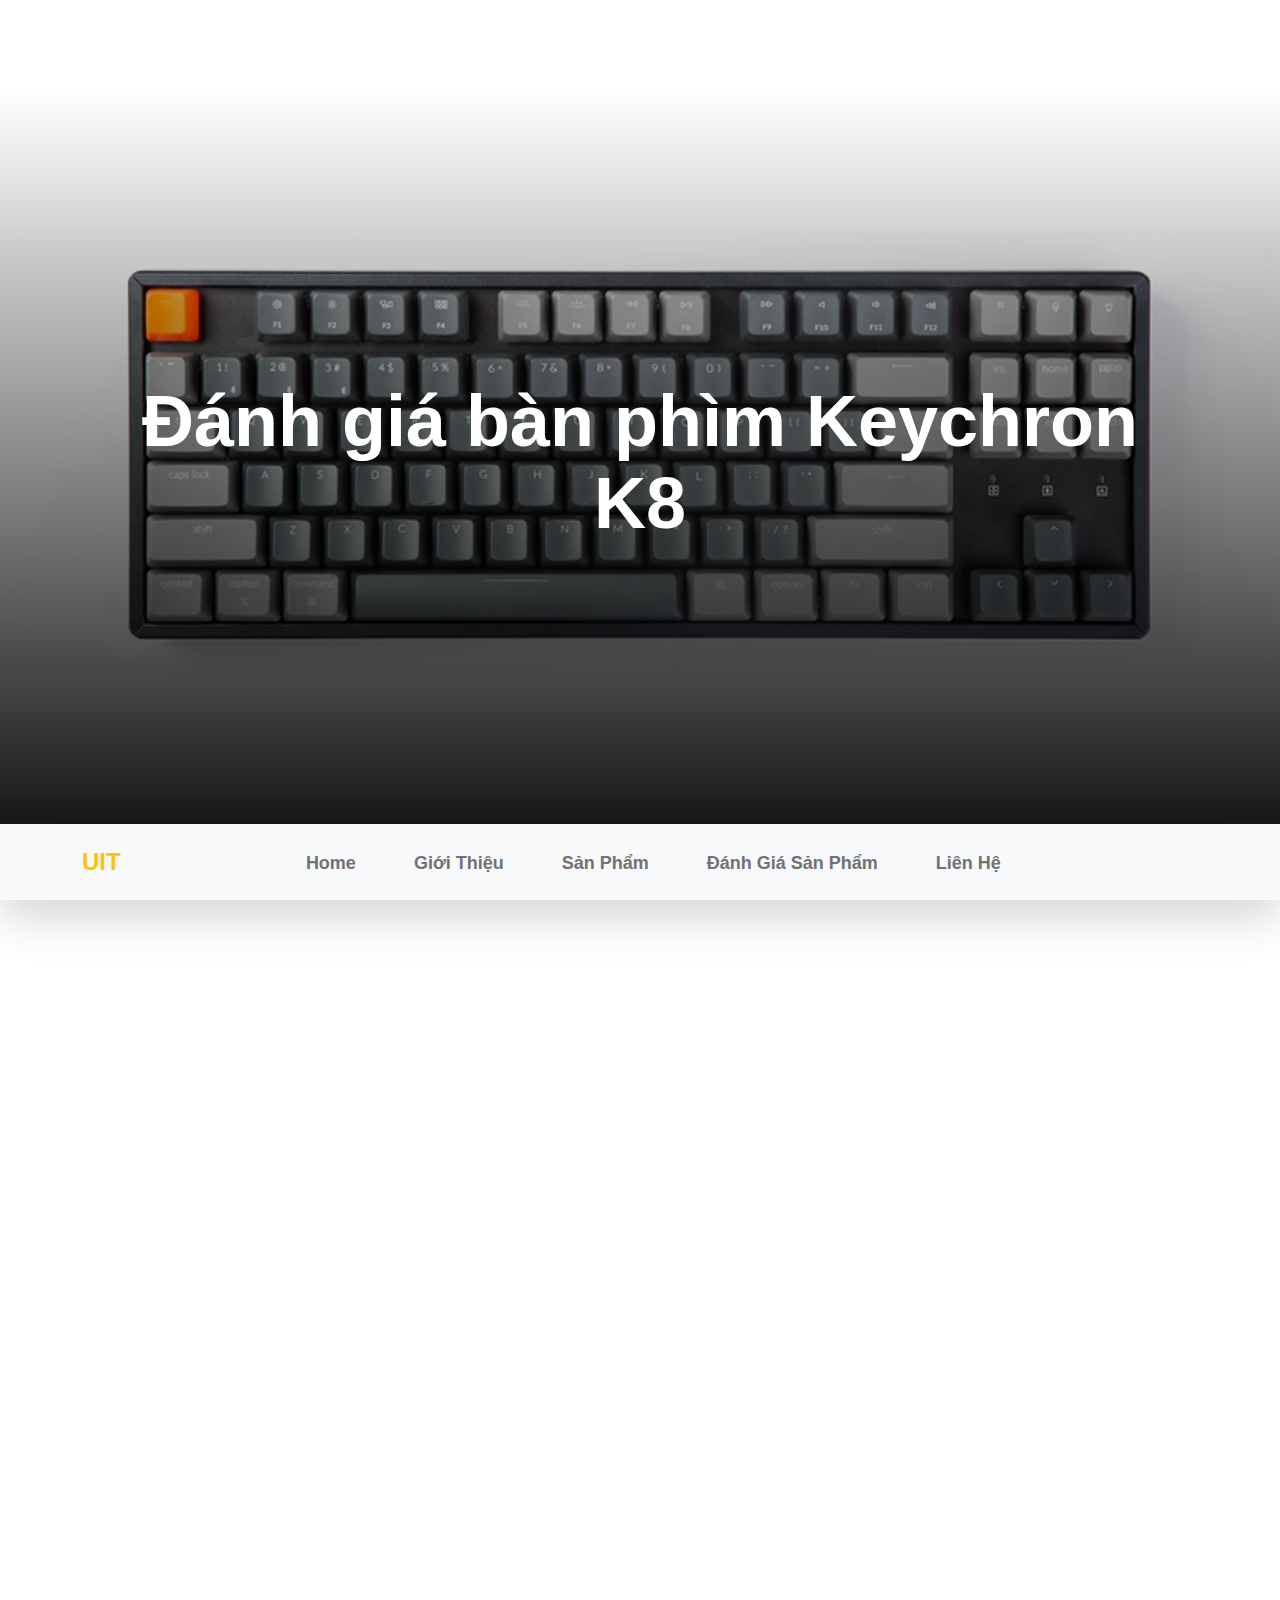
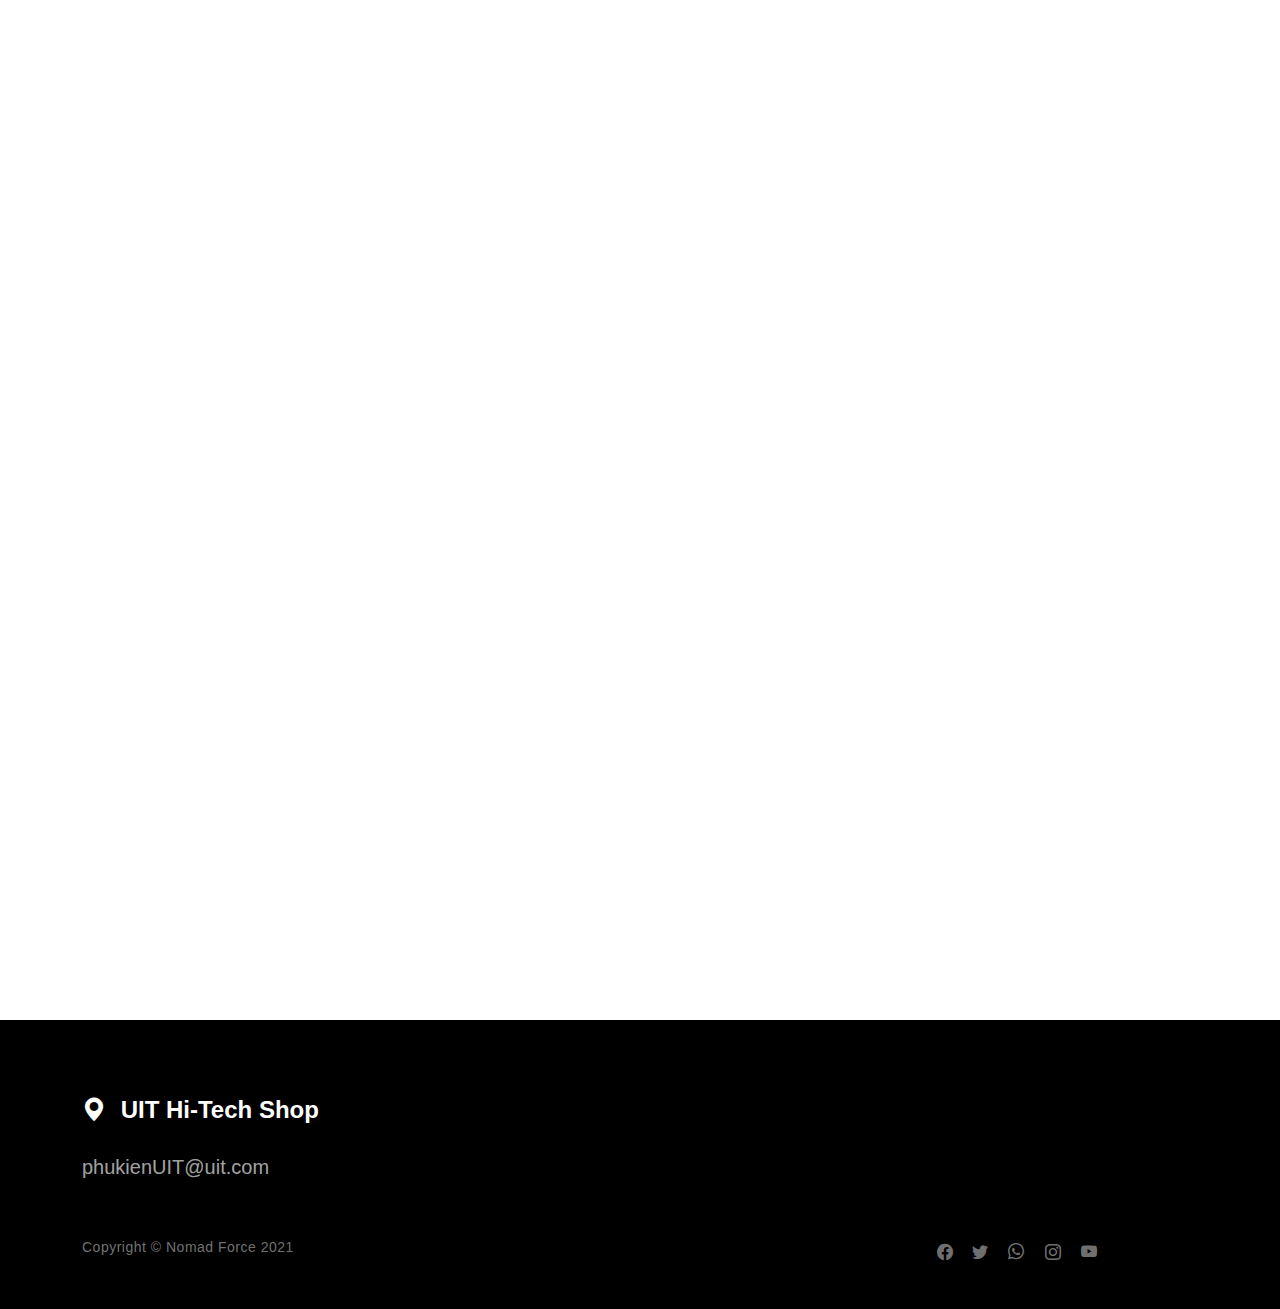
==== review-KeychronK8.html @ 6adf9976 "initial commit" ====
<!doctype html>
<html lang="vn">
    <head>
        <meta charset="utf-8">
        <meta name="viewport" content="width=device-width, initial-scale=1">

        <meta name="description" content="">
        <meta name="author" content="">

        <title>Đánh giá bàn phím Keychron K8</title>

        <!-- CSS FILES -->
        <link rel="preconnect" href="https://fonts.googleapis.com">
        <link rel="preconnect" href="https://fonts.gstatic.com" crossorigin>
        <link href="https://fonts.googleapis.com/css2?family=Roboto:wght@100;300;400;700;900&display=swap" rel="stylesheet">
        
        <link href="css/bootstrap.min.css" rel="stylesheet">
        <link href="css/bootstrap-icons.css" rel="stylesheet">

        <link rel="stylesheet" href="css/magnific-popup.css">

        <link href="css/aos.css" rel="stylesheet">

        <link href="css/templatemo-nomad-force.css" rel="stylesheet">
    </head>
    
    <body>
    
        <main>

            <section class="hero" id="hero">
                <div class="heroText">
                    <h1 class="news-detail-title text-white mt-lg-5 mb-lg-4" data-aos="zoom-in" data-aos-delay="300">
                        Đánh giá bàn phìm Keychron K8
                    </h1>
                </div>

                <div class="videoWrapper">
                    <img src="images/uit/reviewBanPhim.jpeg" class="img-fluid news-detail-image" alt="Đánh giá Keychron K8">
                </div>

                <div class="overlay"></div>
            </section>

            <nav class="navbar navbar-expand-lg bg-light shadow-lg">
                <div class="container">
                    <a class="navbar-brand" href="index.html">
                        <strong>UIT</strong>
                    </a>

                    <button class="navbar-toggler" type="button" data-bs-toggle="collapse" data-bs-target="#navbarNav" aria-controls="navbarNav" aria-expanded="false" aria-label="Toggle navigation">
                        <span class="navbar-toggler-icon"></span>
                    </button>

                    <div class="collapse navbar-collapse" id="navbarNav">
                        <ul class="navbar-nav mx-auto">
                            <li class="nav-item active">
                                <a class="nav-link" href="index.html">Home</a>
                            </li>

                            <li class="nav-item">
                                <a class="nav-link" href="#about">Giới Thiệu</a>
                            </li>

                            <li class="nav-item">
                                <a class="nav-link" href="#portfolio">Sản Phẩm</a>
                            </li>

                            <li class="nav-item">
                                <a class="nav-link" href="#news">Đánh Giá Sản Phẩm</a>
                            </li>

                            <li class="nav-item">
                                <a class="nav-link" href="#contact">Liên Hệ</a>
                            </li>
                        </ul>
                    </div>
                </div>
            </nav>

            <section class="news-detail section-padding">
                <div class="container">
                    <div class="row">
                        <div class="col-lg-8 col-10 mx-auto">
                            <h2 class="mb-3" data-aos="fade-up">Bàn phím cơ tốt nhất cho sinh viên UIT</h2>

                            <p class="me-4" data-aos="fade-up">Keychron K8 là một trong những sản phẩm phổ biến nhất từ một công ty đã nổi tiếng về việc xây dựng các bo mạch chất lượng cao, giá cả hợp lý, và là sự lựa chọn tốt cho việc làm quen bàn phím cơ của các sinh viên ngành công nghệ thông tin ở UIT.</p>

                            <p data-aos="fade-up">Hãy xem liệu sự cân bằng về kích thước, chắc năng và giá cả của K8 có thể thay đổi những hoài nghi về bàn phím cơ giá rẻ hay không?</p>

                            <div class="clearfix my-4 mt-lg-0 mt-5">
                                <div class="col-md-6 float-md-end mb-3 ms-md-3" data-aos="fade-up">
                                    <figure class="figure">
                                        <img src="images/uit/keychronK8_1.jpeg" class="img-fluid news-image" alt="Bàn phím Keychron K8 UIT">

                                        <figcaption class="figure-caption text-end">Các kết nối trên  Keychron K8</figcaption>
                                    </figure>
                                </div>

                                  <p data-aos="fade-up">
                                  Keychron K8 được biết đến như một bàn phím "không phím". Nó thu nhỏ bố cục có kích thước đầy đủ bằng cách bỏ qua bàn phím số. Định dạng này là một lựa chọn phổ biến cho những người có không gian bàn làm việc hạn chế và bất kỳ ai muốn có không gian rộng rãi hơn một chút. Tôi tin rằng đó là sự cân bằng tốt nhất cho bất kỳ ai thực hiện bất kỳ công việc soạn thảo văn bản nghiêm túc nào, do việc bao gồm các phím như home / end, pg lên / xuống và xóa, mà các yếu tố hình thức nhỏ hơn như bàn phím 65% và 60% thiếu. 
                                  </p>

                                  <p data-aos="fade-up">
                                  Các tùy chọn kết nối của bàn phím bao gồm chế độ có dây và chế độ không dây Bluetooth. Bạn có thể chuyển đổi giữa những thứ này bằng cách sử dụng công tắc ba chiều ở cạnh trái của bảng. Ở đó, bạn cũng sẽ tìm thấy cổng sạc / dữ liệu USB-C của thiết bị và một công tắc thứ hai cho phép bạn chọn Windows / Android hoặc MacOS. Thao tác này sẽ cấu hình lại hàng phím dưới cùng để tạo ra tiêu chuẩn đầu vào cho hệ điều hành đã chọn (Ctrl trên Windows so với Cmd trên MacOS, v.v.).
                                  </p>

                                  <p data-aos="fade-up">
                                  CK8 bao gồm một dây USB-C bện với đầu nối góc phải giúp cổng bên trái được đặt hơi kỳ lạ của nó bớt rắc rối bằng cách hướng cáp về phía màn hình của bạn. Tất nhiên, nếu bạn đang sử dụng bàn phím ở chế độ Bluetooth, thì cáp đó sẽ không xuất hiện thường xuyên.
                                  </p>

                                  <p data-aos="fade-up">
                                  Hãy nhớ rằng, tất cả tình yêu này dành cho một bo mạch bao gồm ba cấu hình công tắc khác nhau, một số trong số đó có sẵn với giá chỉ 69 đô la, và thậm chí còn thấp hơn trong đợt giảm giá phù hợp. Nếu bạn đã từng tò mò về bàn phím cơ học, hoặc ngay cả khi bạn vừa mới phát hiện ra chúng tồn tại khi đọc bài đánh giá này, thì tôi không thể nghĩ ra nơi nào tốt hơn để tham gia vào sở thích này hơn chiếc bàn phím cơ được chế tạo tốt, cực kỳ linh hoạt và thỏa mãn đáng kinh ngạc. Keychron K8.
                                  </p>
                            </div>

                            <div class="social-share d-flex mt-5">
                                <span class="me-4" data-aos="zoom-in">Chia sẽ bài đánh giá này:</span>

                                <a href="#" class="social-share-icon bi-facebook" data-aos="zoom-in"></a>

                                <a href="#" class="social-share-icon bi-twitter mx-3" data-aos="zoom-in"></a>

                                <a href="#" class="social-share-icon bi-envelope" data-aos="zoom-in"></a>
                            </div>
                        </div>

                    </div>
                </div>
            </section>
        </main>

        <footer class="site-footer">
            <div class="container">
                <div class="row">

                    <div class="col-12">
                        <h5 class="text-white">
                            <i class="bi-geo-alt-fill me-2"></i>
                            UIT Hi-Tech Shop
                        </h5>

                        <a href="mailto:info@company.com" class="custom-link mt-3 mb-5">
                            phukienUIT@uit.com
                        </a>
                    </div>

                    <div class="col-6">
                        <p class="copyright-text mb-0">Copyright © Nomad Force 2021</p>
                    </div>

                    <div class="col-lg-3 col-5 ms-auto">
                        <ul class="social-icon">
                            <li><a href="#" class="social-icon-link bi-facebook"></a></li>

                            <li><a href="#" class="social-icon-link bi-twitter"></a></li>

                            <li><a href="#" class="social-icon-link bi-whatsapp"></a></li>

                            <li><a href="#" class="social-icon-link bi-instagram"></a></li>

                            <li><a href="#" class="social-icon-link bi-youtube"></a></li>
                        </ul>
                    </div>

                </div>
            </section>
        </footer>

        <!-- JAVASCRIPT FILES -->
        <script src="js/jquery.min.js"></script>
        <script src="js/bootstrap.bundle.min.js"></script>
        <script src="js/jquery.sticky.js"></script>
        <script src="js/aos.js"></script>
        <script src="js/jquery.magnific-popup.min.js"></script>
        <script src="js/magnific-popup-options.js"></script>
        <script src="js/scrollspy.min.js"></script>
        <script src="js/custom.js"></script>

    </body>
</html>
---- css/templatemo-nomad-force.css ----
/*

TemplateMo 567 Nomad Force

https://templatemo.com/tm-567-nomad-force

*/

/*---------------------------------------
  CUSTOM PROPERTIES ( VARIABLES )             
-----------------------------------------*/
:root {
  --white-color:                  #FFFFFF;
  --primary-color:                #ffc107;
  --section-bg-color:             #f9f9f9;
  --dark-color:                   #000000;
  --grey-color:                   #fcfeff;
  --text-secondary-white-color:   rgba(255, 255, 255, 0.98);
  --title-color:                  #565758;
  --p-color:                      #717275;

  --body-font-family:           'Noto Sans JP', sans-serif;

  --h1-font-size:               72px;
  --h2-font-size:               42px;
  --h3-font-size:               36px;
  --h4-font-size:               32px;
  --h5-font-size:               24px;
  --h6-font-size:               22px;
  --p-font-size:                20px;
  --copyright-text-font-size:   14px;
  --custom-link-font-size:      12px;

  --font-weight-light:          300;
  --font-weight-normal:         400;
  --font-weight-bold:           700;
  --font-weight-black:          900;
}

body,
html {
  height: 100%;
}

body {
    background: var(--white-color);
    font-family: var(--body-font-family);    
    position: relative;
}

/*---------------------------------------
  TYPOGRAPHY               
-----------------------------------------*/

h2,
h3,
h4,
h5,
h6 {
  color: var(--dark-color);
  line-height: inherit;
}

h1,
h2,
h3,
h4,
h5,
h6 {
  font-weight: var(--font-weight-bold);
}

h1,
h2 {
  font-weight: var(--font-weight-black);
}

h1 {
  font-size: var(--h1-font-size);
  line-height: normal;
}

h2 {
  font-size: var(--h2-font-size);
}

h3 {
  font-size: var(--h3-font-size);
}

h4 {
  font-size: var(--h4-font-size);
}

h5 {
  font-size: var(--h5-font-size);
}

h6 {
  font-size: var(--h6-font-size);
}

p {
  color: var(--p-color);
  font-size: var(--p-font-size);
  font-weight: var(--font-weight-light);
  letter-spacing: 0.5px;
}

.text-secondary-white-color {
  color: var(--text-secondary-white-color);
}

a, 
button {
  touch-action: manipulation;
  transition: all 0.3s;
}

a {
  color: var(--p-color);
  text-decoration: none;
}

a:hover {
  color: var(--primary-color);
}

::selection {
  background: var(--dark-color);
  color: var(--white-color);
}

.custom-underline {
  border-bottom: 2px solid var(--white-color);
  color: var(--white-color);
  padding-bottom: 4px;
}

.overlay {
  background: linear-gradient(to top, #000, transparent 90%);
  position: absolute;
  top: 0;
  right: 0;
  bottom: 0;
  left: 0;
}

/*---------------------------------------
  CUSTOM LINK               
-----------------------------------------*/
.custom-links {
  max-width: 230px;
}

.custom-link {
  position: relative;
  overflow: hidden;
  z-index: 1;
  display: inline-block;
  transition: all .3s cubic-bezier(.645,.045,.355,1);
}

.custom-link::after {
  content: "";
  width: 0;
  height: 2px;
  bottom: 0;
  position: absolute;
  left: auto;
  right: 0;
  z-index: -1;
  transition: width .6s cubic-bezier(.25,.8,.25,1) 0s;
  background: currentColor;
}

.custom-link:hover::after {
  width: 100%;
  left: 0;
  right: auto;
}

.custom-link:hover,
.custom-link:hover::after {
  color: var(--white-color);
}

b,
strong {
  font-weight: var(--font-weight-bold);
}

/*---------------------------------------
  NAVIGATION               
-----------------------------------------*/

.navbar {
  z-index: 9;
  right: 0;
  left: 0;
  padding-top: 15px;
  padding-bottom: 15px;
}

.navbar-brand {
  color: var(--primary-color);
  font-size: 24px;
  font-weight: var(--font-weight-bold);
}

.navbar-expand-lg .navbar-nav .nav-link {
  padding-right: 15px;
  padding-left: 15px;
}

.navbar-nav .nav-link::after {
  content: "\f140";
  font-family: bootstrap-icons;
  display: inline-block;
  margin-left: 10px;
  color: var(--primary-color);
  opacity: 0;
  -webkit-transition: opacity 0.3s, -webkit-transform 0.3s;
  -moz-transition: opacity 0.3s, -moz-transform 0.3s;
  transition: opacity 0.3s, transform 0.3s;
  -webkit-transform: translateY(10px);
  -moz-transform: translateY(10px);
  transform: translateY(10px);
}

.navbar-nav .nav-link:hover::after {
  opacity: 1;
  -webkit-transform: translateY(0px);
  -moz-transform: translateY(0px);
  transform: translateY(0px);
}

.navbar-nav .nav-link {
  color: var(--p-color);
  font-size: 18px;
  font-weight: var(--font-weight-bold);
  position: relative;
}

.navbar-nav .nav-link:hover::after,
.navbar-nav .nav-item.active .nav-link::after {
  color: var(--primary-color);
  opacity: 1;
  -webkit-transform: translateY(0px);
  -moz-transform: translateY(0px);
  transform: translateY(0px);
}

.navbar-nav .nav-item.active .nav-link,
.nav-link:focus, 
.nav-link:hover {
  color: var(--dark-color);
}

.nav-link:focus {
  color: var(--p-color);
}

.navbar-toggler {
  border: 0;
  padding: 0;
  cursor: pointer;
  margin: 0;
  width: 30px;
  height: 35px;
  outline: none;
}

.navbar-toggler:focus {
  outline: none;
  box-shadow: none;
}

.navbar-toggler[aria-expanded="true"] .navbar-toggler-icon {
  background: transparent;
}

.navbar-toggler[aria-expanded="true"] .navbar-toggler-icon:before,
.navbar-toggler[aria-expanded="true"] .navbar-toggler-icon:after {
  transition: top 300ms 50ms ease, -webkit-transform 300ms 350ms ease;
  transition: top 300ms 50ms ease, transform 300ms 350ms ease;
  transition: top 300ms 50ms ease, transform 300ms 350ms ease, -webkit-transform 300ms 350ms ease;
  top: 0;
}

.navbar-toggler[aria-expanded="true"] .navbar-toggler-icon:before {
  transform: rotate(45deg);
}

.navbar-toggler[aria-expanded="true"] .navbar-toggler-icon:after {
  transform: rotate(-45deg);
}

.navbar-toggler .navbar-toggler-icon {
  background: var(--dark-color);
  transition: background 10ms 300ms ease;
  display: block;
  width: 30px;
  height: 2px;
  position: relative;
}

.navbar-toggler .navbar-toggler-icon:before,
.navbar-toggler .navbar-toggler-icon:after {
  transition: top 300ms 350ms ease, -webkit-transform 300ms 50ms ease;
  transition: top 300ms 350ms ease, transform 300ms 50ms ease;
  transition: top 300ms 350ms ease, transform 300ms 50ms ease, -webkit-transform 300ms 50ms ease;
  position: absolute;
  right: 0;
  left: 0;
  background: var(--dark-color);
  width: 30px;
  height: 2px;
  content: '';
}

.navbar-toggler .navbar-toggler-icon:before {
  top: -8px;
}

.navbar-toggler .navbar-toggler-icon:after {
  top: 8px;
}

/*---------------------------------------
  HERO              
-----------------------------------------*/
.hero {
  position: relative;
  overflow: hidden;
  background-image: url(../images/uit/mainNavigationImage.jpeg);
}

@media screen and (min-width: 992px) {
  .hero {
    height: 100vh;
  }

  .custom-video,
  .news-detail-image {
    object-fit: cover;
    width: 100vw;
    height: 100vh;
  }

  .sticky-wrapper {
    position: relative;
    bottom: 76px;
  }
}

.heroText {
  position: absolute;
  z-index: 9;
  top: 50%;
  left: 50%;
  transform: translate(-50%, -50%);
  width: 85%;
  text-align: center;
}

/*---------------------------------------
  ABOUT & TEAM MEMBERS               
-----------------------------------------*/
.about-image,
.team-image {
  width: 100%;
  height: 100%;
  max-height: 635px;
  min-height: 475px;
  object-fit: cover;
}

.team-thumb {
  background: var(--white-color);
  position: absolute;
  bottom: 0;
  right: 0;
  width: 65%;
  padding: 22px 32px 32px 32px;
}

.carousel-control-next, 
.carousel-control-prev {
  top: auto;
  bottom: 2.5rem;
}

.carousel-control-prev {
  right: 4rem;
  left: auto;
}

.carousel-control-next-icon, 
.carousel-control-prev-icon {
  background-color: var(--dark-color);
  background-size: 50% 50%;
  border-radius: 100px;
  width: 3rem;
  height: 3rem;
}

/*---------------------------------------
  PORTFOLIO               
-----------------------------------------*/
.portfolio-thumb {
  position: relative;
  overflow: hidden;
}

.portfolio-info {
  margin: 20px;
}

/*---------------------------------------
  NEWS & EVENTS               
-----------------------------------------*/

.news,
.related-news {
  background: var(--section-bg-color);
}

.news-thumb {
  position: relative;
}

.news-category {
  background: var(--white-color);
  position: absolute;
  z-index: 9;
  top: 0;
  left: 0;
  padding: 4px 12px;
  display: inline-block;
}

.news-text-info {
  margin: 0 20px;
}

.news-title {
  margin-top: 15px;
  margin-bottom: 15px;
}

.news-title-link {
  color: var(--title-color);
  display: inline-block;
}

.news-title-link:hover {
  color: var(--dark-color);
}

.portfolio-image,
.news-image {
  display: block;
  transition: transform 0.6s ease-out;
}

.news-image-hover {
  display: inline-block;
  position: relative;
  overflow: hidden;
  z-index: 1;
  transition: all .3s cubic-bezier(.645,.045,.355,1);
  padding-bottom: 4px;
  height: 100%;
}

.news-image-hover::after {
  content: "";
  width: 0;
  height: 4px;
  bottom: 0;
  position: absolute;
  left: auto;
  right: 0;
  z-index: -1;
  transition: width .6s cubic-bezier(.25,.8,.25,1) 0s;
  background: #198754;
}

.news-image-hover-warning::after {
  background: #ffc107;
}

.news-image-hover-primary::after {
  background: #0d6efd;
}

.news-image-hover-success::after {
  background: #198754;
}

.news-image-hover:hover::after {
  width: 100%;
  left: 0;
  right: auto;
  z-index: 9;
}

.image-popup:hover .portfolio-image,
.news-image-hover:hover .news-image {
  transform: scale(1.02);
}

.news-two-column {
  min-height: 199px;
  margin-bottom: 16px;
}

.news-two-column .news-image {
  width: 100%;
  height: 100%;
  object-fit: cover;
}

.social-share-link,
.social-share-link + span {
  color: rgba(255, 255, 255, 0.65);
}

/*---------------------------------------
  SECTION               
-----------------------------------------*/
.section-padding {
  padding-top: 7rem;
  padding-bottom: 7rem;
}

/*---------------------------------------
  CONTACT              
-----------------------------------------*/
.contact-info {
  padding: 40px;
}

.contact-form .form-control {
  border-radius: 0;
  font-weight: var(--font-weight-normal);
  padding-top: 12px;
  padding-bottom: 12px;
}

.contact-form button[type='submit'] {
  background: var(--dark-color);
  border: none;
  border-radius: 100px;
  color: var(--white-color);
  font-weight: var(--font-weight-bold);
  text-transform: uppercase;
  padding: 16px;
  transition: all 0.6s ease-out;
}

.contact-form button[type='submit']:hover {
  background: var(--primary-color);
}

.form-label {
  color: var(--p-color);
  font-weight: var(--font-weight-bold);
}

.map-iframe {
  display: block;
  filter: grayscale(100);
}

/*---------------------------------------
  SITE FOOTER               
-----------------------------------------*/
.site-footer {
  background: var(--dark-color);
  padding-top: 4.5rem;
  padding-bottom: 2.5rem;
}

.site-footer .custom-link {
  color: rgba(255, 255, 255, 0.65);
  font-size: var(--p-font-size);
}

.site-footer .custom-link:hover,
.site-footer .social-icon-link:hover {
  color: var(--white-color);
}

.copyright-text {
  color: rgba(255, 255, 255, 0.45);
  font-size: var(--copyright-text-font-size);
}

/*---------------------------------------
  SOCIAL ICON               
-----------------------------------------*/
.social-icon {
  margin: 0;
  padding: 0;
}

.social-icon li {
  list-style: none;
  display: inline-block;
  vertical-align: top;
}

.social-icon-link {
  color: rgba(255, 255, 255, 0.45);
  font-size: 1rem;
  display: inline-block;
  vertical-align: top;
  margin-top: 4px;
  margin-bottom: 4px;
  margin-right: 15px;
}

.social-icon-link:hover {
  color: var(--primary-color);
}

/*---------------------------------------
  RESPONSIVE STYLES               
-----------------------------------------*/
@media screen and (min-width: 1600px) {
  .news-two-column {
    min-height: 232.5px;
  }
}

@media screen and (max-width: 991px) {
  h1 {
    font-size: 48px;
  }

  h2 {
    font-size: 36px;
  }

  h3 {
    font-size: 32px;
  }

  h4 {
    font-size: 28px;
  }

  h5 {
    font-size: 20px;
  }

  h6 {
    font-size: 18px;
  }

  .navbar {
    padding-top: 10px;
    padding-bottom: 10px;
  }

  .section-padding {
    padding-top: 6rem;
    padding-bottom: 6rem;
  }

  .team-thumb {
    left: 0;
    width: auto;
  }

  .news-two-column {
    height: auto !important;
    min-height: inherit;
  }

  .news .col-12 .news-two-column:first-child {
    margin-bottom: 38px;
  }
}

@media screen and (max-width: 767px) {
  .news-detail-title {
    font-size: 36px;
  }
}

@media screen and (max-width: 360px) {
  h1 {
    font-size: 32px;
  }

  .heroText p {
    font-size: 14px;
  }
}

@media screen and (max-width: 359px) {
  .news-detail-title {
    font-size: 22px;
  }
}
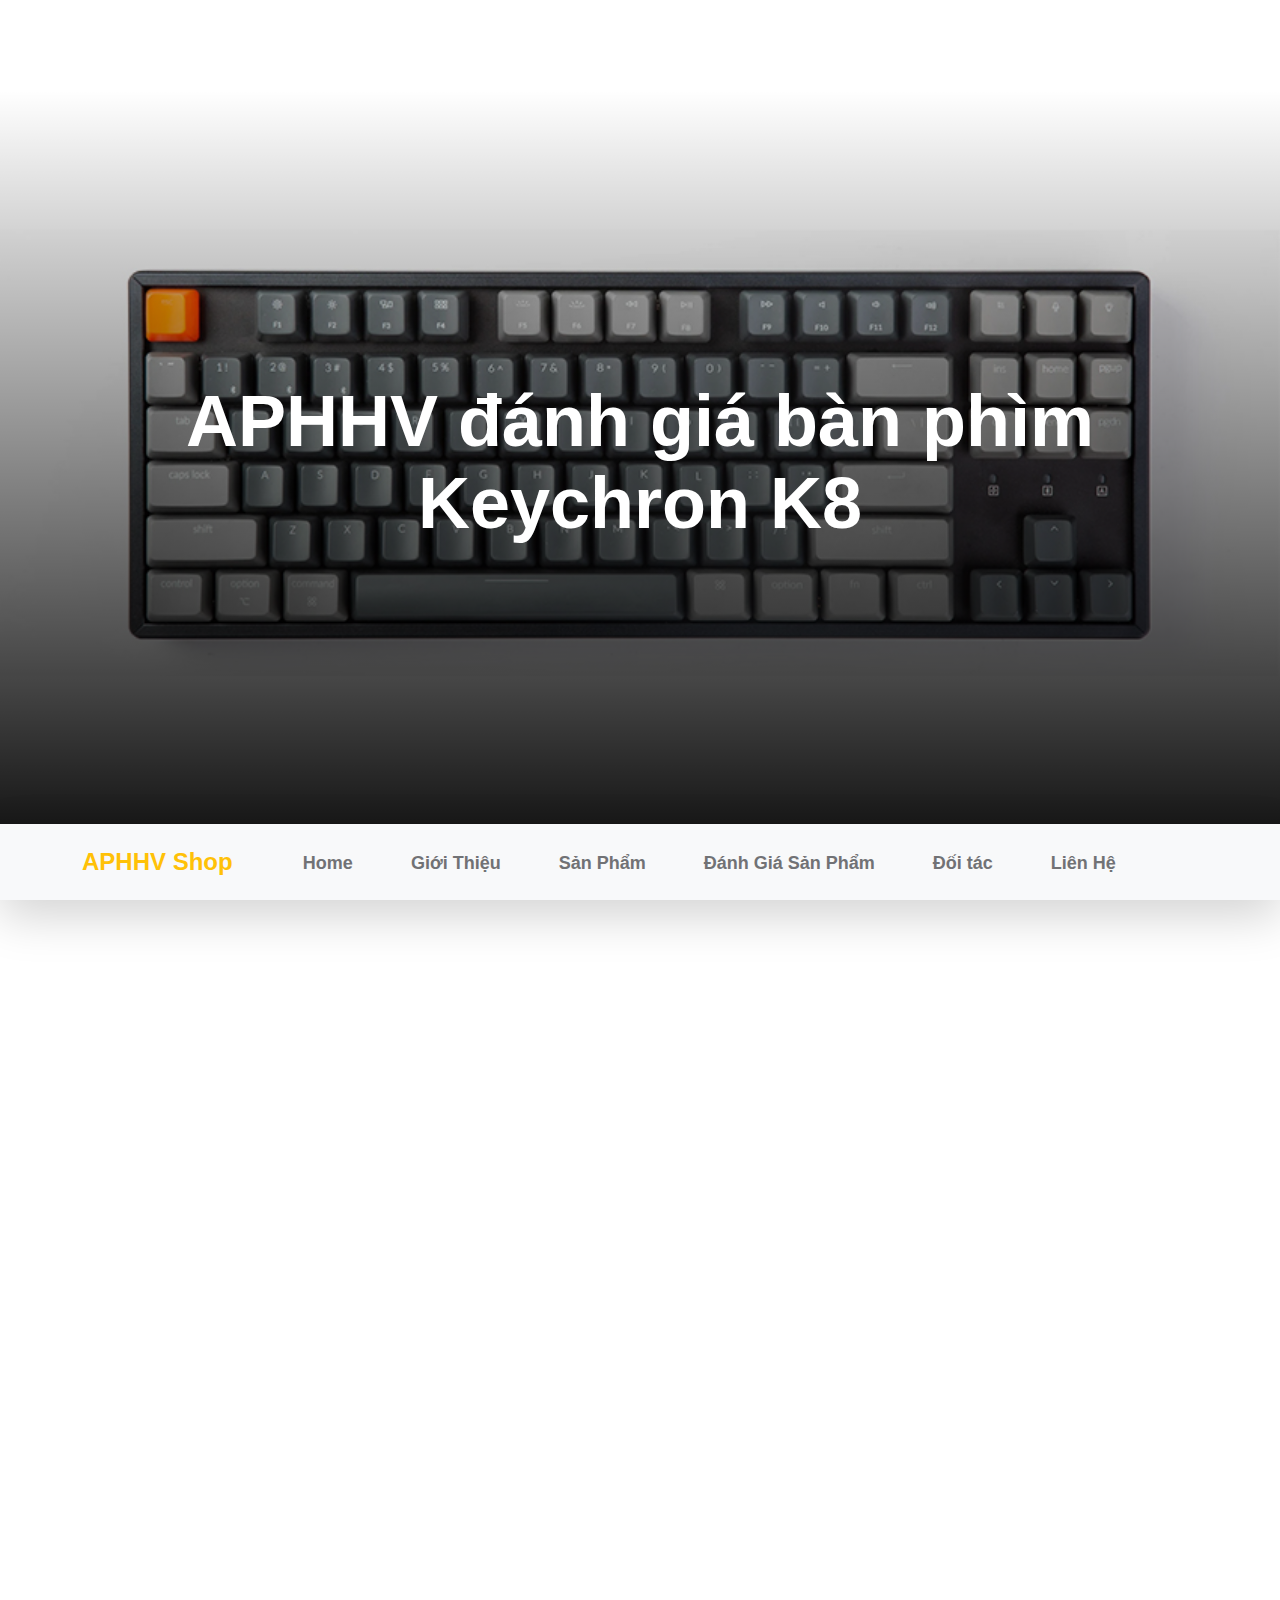
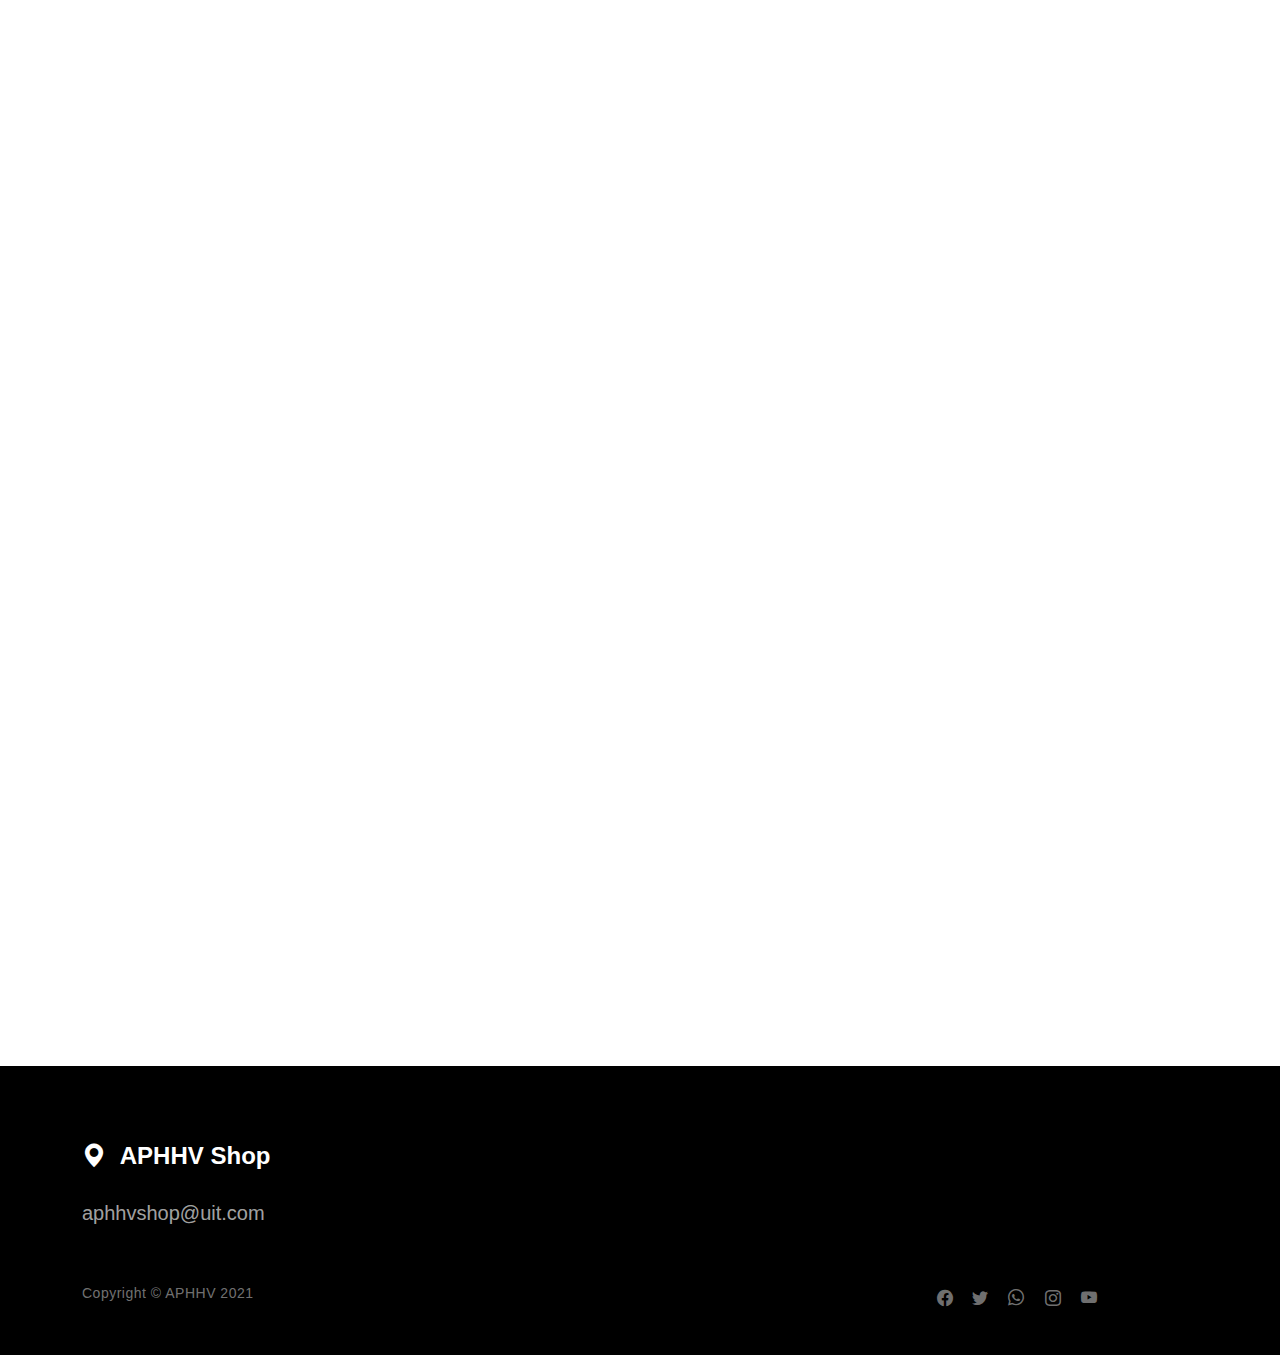
==== commit 4578ef9e: "sua lai menu cho cac trang phu" ====
--- a/review-KeychronK8.html
+++ b/review-KeychronK8.html
@@ -1,13 +1,24 @@
 <!doctype html>
 <html lang="vn">
     <head>
+        <!--/* Config for SEO */-->
         <meta charset="utf-8">
         <meta name="viewport" content="width=device-width, initial-scale=1">
-
-        <meta name="description" content="">
-        <meta name="author" content="">
-
-        <title>Đánh giá bàn phím Keychron K8</title>
+        <title>APHHV đánh giá bàn phím Keychron K8</title>
+        <meta name="description" content="APHHV Shop chuyên cung cấp phụ kiện máy tính chính hãng với nhiều ưu đãi cho sinh viên UIT">
+        <meta name="keywords" content="aphhvshop, APHHVSHOP, aphhv shop, APHHV SHOP, aphhv, APHHV, phụ kiện máy tính UIT, bàn phím cho sinh viên uit, chuột máy tính cho sinh viên uit, ô cứng cho sinh viên uit">
+        <meta name="robots" content="index,follow">
+        <meta http-equiv="content-language" content="vi">
+        <meta http-equiv="Content-Type" content="text/html; charset=utf-8">
+        <meta property="og:title" content="APHHV Shop | Phụ Kiện Máy Tính UIT">
+        <meta property="og:type" content="website">
+        <meta property="og:locale" content="vi_VN">
+        <meta property="og:description" content="APHHV Shop chuyên cung cấp phụ kiện máy tính chính hãng với nhiều ưu đãi cho sinh viên UIT">
+        <meta property="og:site_name" content="aphhvshop.com">
+        <meta name="geo.region" content="VN">
+        <meta name="geo.placename" content="Ho Chi Minh City">
+        <meta name="geo.position" content="10.775844;106.701756">
+        <meta name="ICBM" content="10.775844, 106.701756">
 
         <!-- CSS FILES -->
         <link rel="preconnect" href="https://fonts.googleapis.com">
@@ -31,7 +42,7 @@
             <section class="hero" id="hero">
                 <div class="heroText">
                     <h1 class="news-detail-title text-white mt-lg-5 mb-lg-4" data-aos="zoom-in" data-aos-delay="300">
-                        Đánh giá bàn phìm Keychron K8
+                        APHHV đánh giá bàn phìm Keychron K8
                     </h1>
                 </div>
 
@@ -45,7 +56,7 @@
             <nav class="navbar navbar-expand-lg bg-light shadow-lg">
                 <div class="container">
                     <a class="navbar-brand" href="index.html">
-                        <strong>UIT</strong>
+                        <strong>APHHV Shop</strong>
                     </a>
 
                     <button class="navbar-toggler" type="button" data-bs-toggle="collapse" data-bs-target="#navbarNav" aria-controls="navbarNav" aria-expanded="false" aria-label="Toggle navigation">
@@ -55,23 +66,27 @@
                     <div class="collapse navbar-collapse" id="navbarNav">
                         <ul class="navbar-nav mx-auto">
                             <li class="nav-item active">
-                                <a class="nav-link" href="index.html">Home</a>
-                            </li>
-
-                            <li class="nav-item">
-                                <a class="nav-link" href="#about">Giới Thiệu</a>
-                            </li>
-
-                            <li class="nav-item">
-                                <a class="nav-link" href="#portfolio">Sản Phẩm</a>
-                            </li>
-
-                            <li class="nav-item">
-                                <a class="nav-link" href="#news">Đánh Giá Sản Phẩm</a>
-                            </li>
-
-                            <li class="nav-item">
-                                <a class="nav-link" href="#contact">Liên Hệ</a>
+                                <a class="nav-link" href="index.html#hero">Home</a>
+                            </li>
+
+                            <li class="nav-item">
+                                <a class="nav-link" href="index.html#about">Giới Thiệu</a>
+                            </li>
+
+                            <li class="nav-item">
+                                <a class="nav-link" href="index.html#portfolio">Sản Phẩm</a>
+                            </li>
+
+                            <li class="nav-item">
+                                <a class="nav-link" href="index.html#news">Đánh Giá Sản Phẩm</a>
+                            </li>
+
+                            <li class="nav-item">
+                                <a class="nav-link" href="index.html#coop">Đối tác</a>
+                            </li>
+
+                            <li class="nav-item">
+                                <a class="nav-link" href="index.html#contact">Liên Hệ</a>
                             </li>
                         </ul>
                     </div>
@@ -112,6 +127,10 @@
                                   <p data-aos="fade-up">
                                   Hãy nhớ rằng, tất cả tình yêu này dành cho một bo mạch bao gồm ba cấu hình công tắc khác nhau, một số trong số đó có sẵn với giá chỉ 69 đô la, và thậm chí còn thấp hơn trong đợt giảm giá phù hợp. Nếu bạn đã từng tò mò về bàn phím cơ học, hoặc ngay cả khi bạn vừa mới phát hiện ra chúng tồn tại khi đọc bài đánh giá này, thì tôi không thể nghĩ ra nơi nào tốt hơn để tham gia vào sở thích này hơn chiếc bàn phím cơ được chế tạo tốt, cực kỳ linh hoạt và thỏa mãn đáng kinh ngạc. Keychron K8.
                                   </p>
+
+                                  <p data-aos="fade-up">
+                                    Để biết thông tin chi tiết về giá và ưu đãi, vui lòng click vào <a href="index.html#portfolio">đây</a>
+                                    </p>
                             </div>
 
                             <div class="social-share d-flex mt-5">
@@ -131,22 +150,22 @@
         </main>
 
         <footer class="site-footer">
-            <div class="container">
+            <section class="container">
                 <div class="row">
 
                     <div class="col-12">
                         <h5 class="text-white">
                             <i class="bi-geo-alt-fill me-2"></i>
-                            UIT Hi-Tech Shop
+                            APHHV Shop
                         </h5>
 
                         <a href="mailto:info@company.com" class="custom-link mt-3 mb-5">
-                            phukienUIT@uit.com
+                            aphhvshop@uit.com
                         </a>
                     </div>
 
                     <div class="col-6">
-                        <p class="copyright-text mb-0">Copyright © Nomad Force 2021</p>
+                        <p class="copyright-text mb-0">Copyright © APHHV 2021</p>
                     </div>
 
                     <div class="col-lg-3 col-5 ms-auto">
